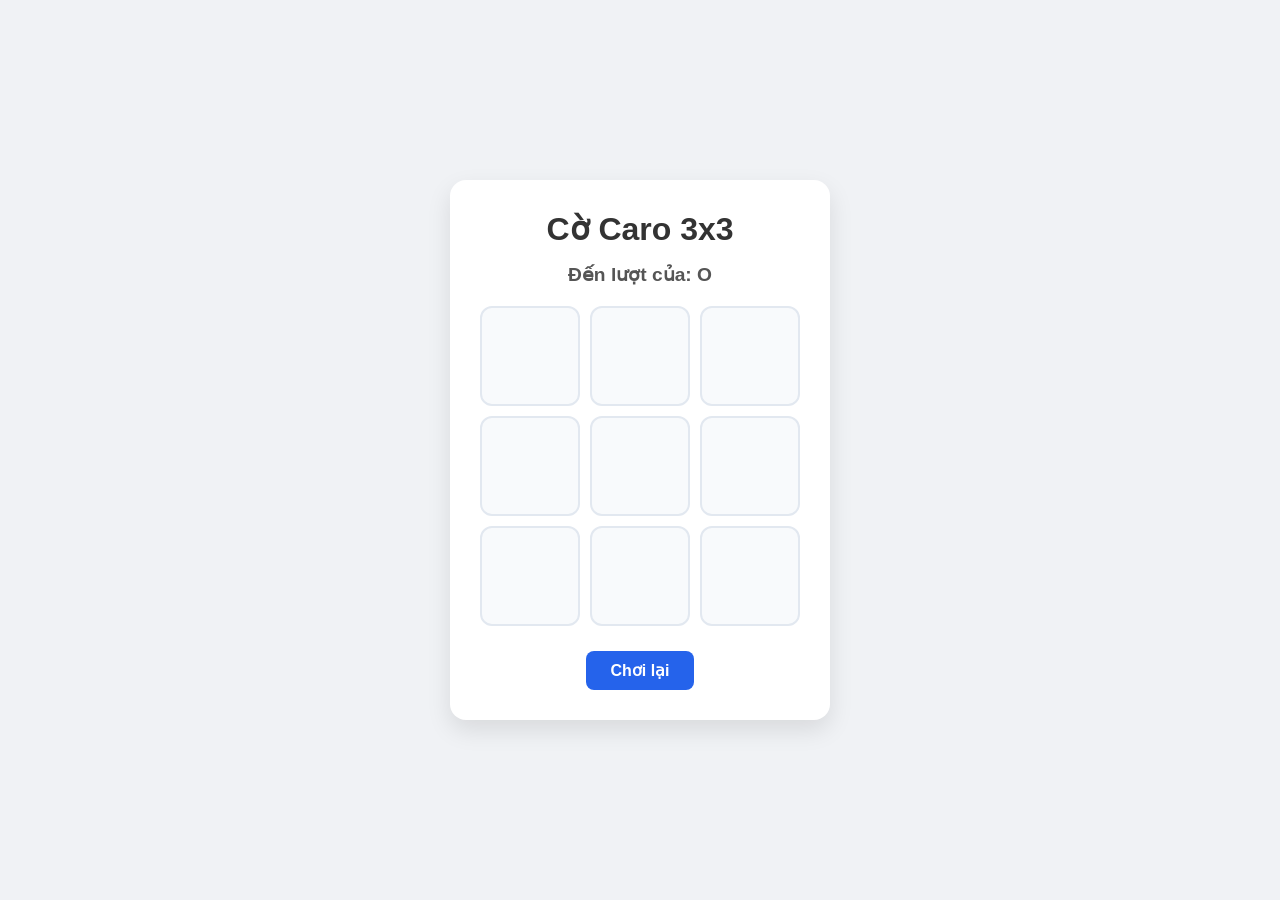
==== index.html @ ea484037 "sửa lỗi lần 3" ====
<!DOCTYPE html>
<html lang="en">
<head>
    <meta charset="UTF-8">
    <meta name="viewport" content="width=device-width, initial-scale=1.0">
    <title>Game Cờ Caro 3x3</title>
    <link rel="stylesheet" href="co_style.css">
</head>
<body>
<div class="container">
    <h1>Cờ Caro 3x3</h1>
    <div class="status" id="status">Đến lượt của: <span id="turn"></span></div>
    <div class="board" id="board">
        <div class="cell" data-index="0"></div>
        <div class="cell" data-index="1"></div>
        <div class="cell" data-index="2"></div>
        <div class="cell" data-index="3"></div>
        <div class="cell" data-index="4"></div>
        <div class="cell" data-index="5"></div>
        <div class="cell" data-index="6"></div>
        <div class="cell" data-index="7"></div>
        <div class="cell" data-index="8"></div>
    </div>
    <button id="restart">Chơi lại</button>
</div>
<script src="co.js"></script>
</body>
</html>
---- co_style.css ----
* {
    box-sizing: border-box;
    margin: 0;
    padding: 0;
    font-family: 'Segoe UI', Tahoma, Geneva, Verdana, sans-serif;
}

body {
    display: flex;
    justify-content: center;
    align-items: center;
    min-height: 100vh;
    background-color: #f0f2f5;
}

.container {
    text-align: center;
    background: white;
    padding: 30px;
    border-radius: 16px;
    box-shadow: 0 10px 25px rgba(0, 0, 0, 0.1);
}

h1 {
    margin-bottom: 15px;
    color: #333;
}

.status {
    font-size: 1.2rem;
    margin-bottom: 20px;
    font-weight: 600;
    color: #555;
}

#turn {
    color: #2563eb;
    font-weight: bold;
}

.board {
    display: grid;
    grid-template-columns: repeat(3, 100px);
    grid-template-rows: repeat(3, 100px);
    gap: 10px;
    margin: 0 auto 25px auto;
}

.cell {
    width: 100px;
    height: 100px;
    background-color: #f8fafc;
    border: 2px solid #e2e8f0;
    border-radius: 12px;
    display: flex;
    justify-content: center;
    align-items: center;
    font-size: 2.5rem;
    font-weight: bold;
    cursor: pointer;
    transition: all 0.2s ease;
}

.cell:hover {
    background-color: #edf2f7;
}

.cell.x {
    color: #2563eb;
}

.cell.o {
    color: #dc2626;
}

button {
    padding: 10px 24px;
    font-size: 1rem;
    font-weight: 600;
    color: white;
    background-color: #2563eb;
    border: none;
    border-radius: 8px;
    cursor: pointer;
    transition: background-color 0.2s ease;
}

button:hover {
    background-color: #1d4ed8;
}
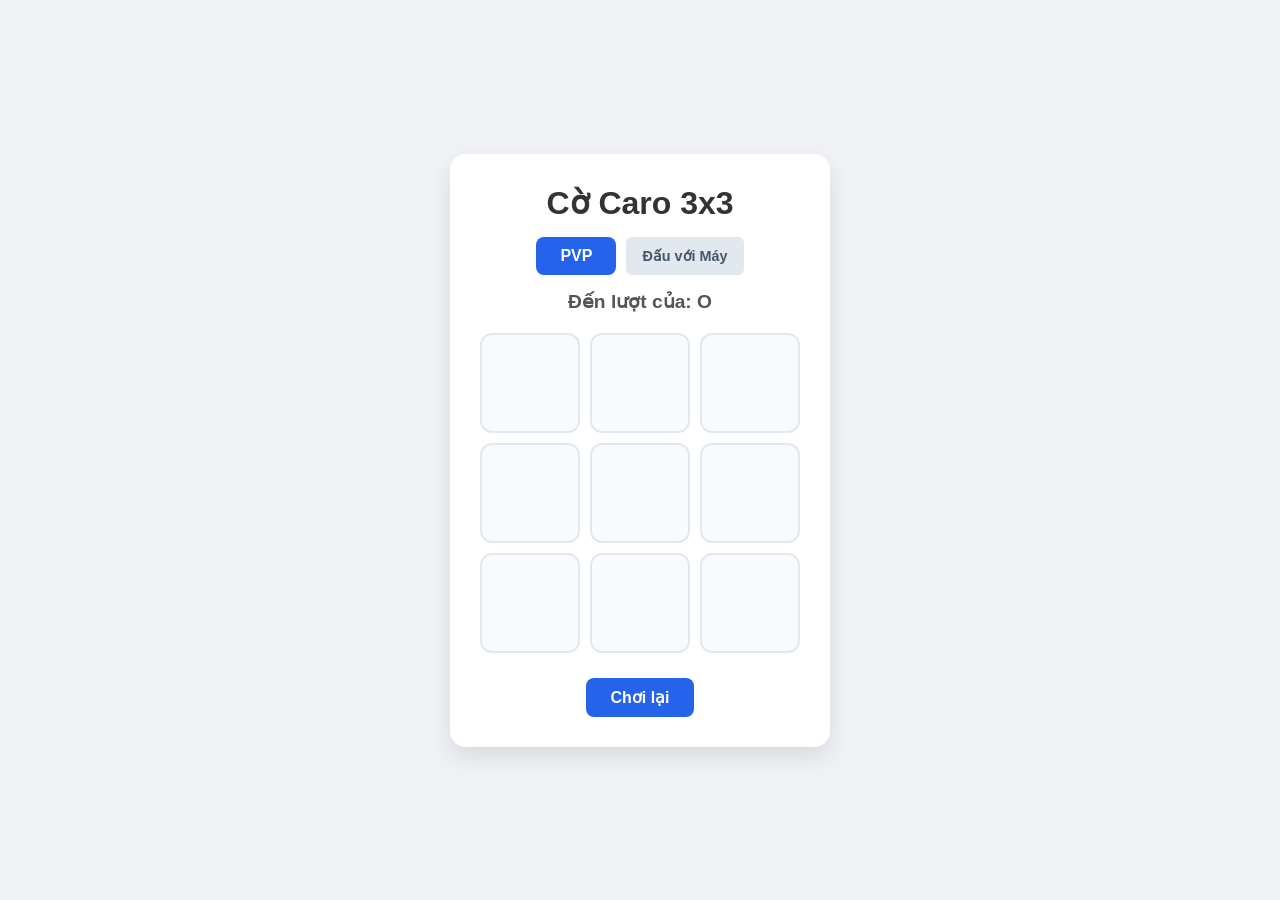
==== commit 65c5c3b2: "thêm nút pvp và pve" ====
--- a/index.html
+++ b/index.html
@@ -9,6 +9,10 @@
 <body>
 <div class="container">
     <h1>Cờ Caro 3x3</h1>
+    <div class="mode">
+        <button class="pvp" id="pvp">PVP</button>
+        <button class="pve" id="pve">Đấu với Máy</button>
+    </div>
     <div class="status" id="status">Đến lượt của: <span id="turn"></span></div>
     <div class="board" id="board">
         <div class="cell" data-index="0"></div>
--- a/co_style.css
+++ b/co_style.css
@@ -87,4 +87,23 @@
 
 button:hover {
     background-color: #1d4ed8;
+}
+.mode {
+    display: flex;
+    justify-content: center;
+    gap: 10px;
+    margin-bottom: 15px;
+}
+
+.pve {
+    background-color: #e2e8f0;
+    color: #475569;
+    padding: 8px 16px;
+    border-radius: 6px;
+    font-size: 0.9rem;
+}
+
+.pvp {
+    background-color: #2563eb;
+    color: white;
 }
